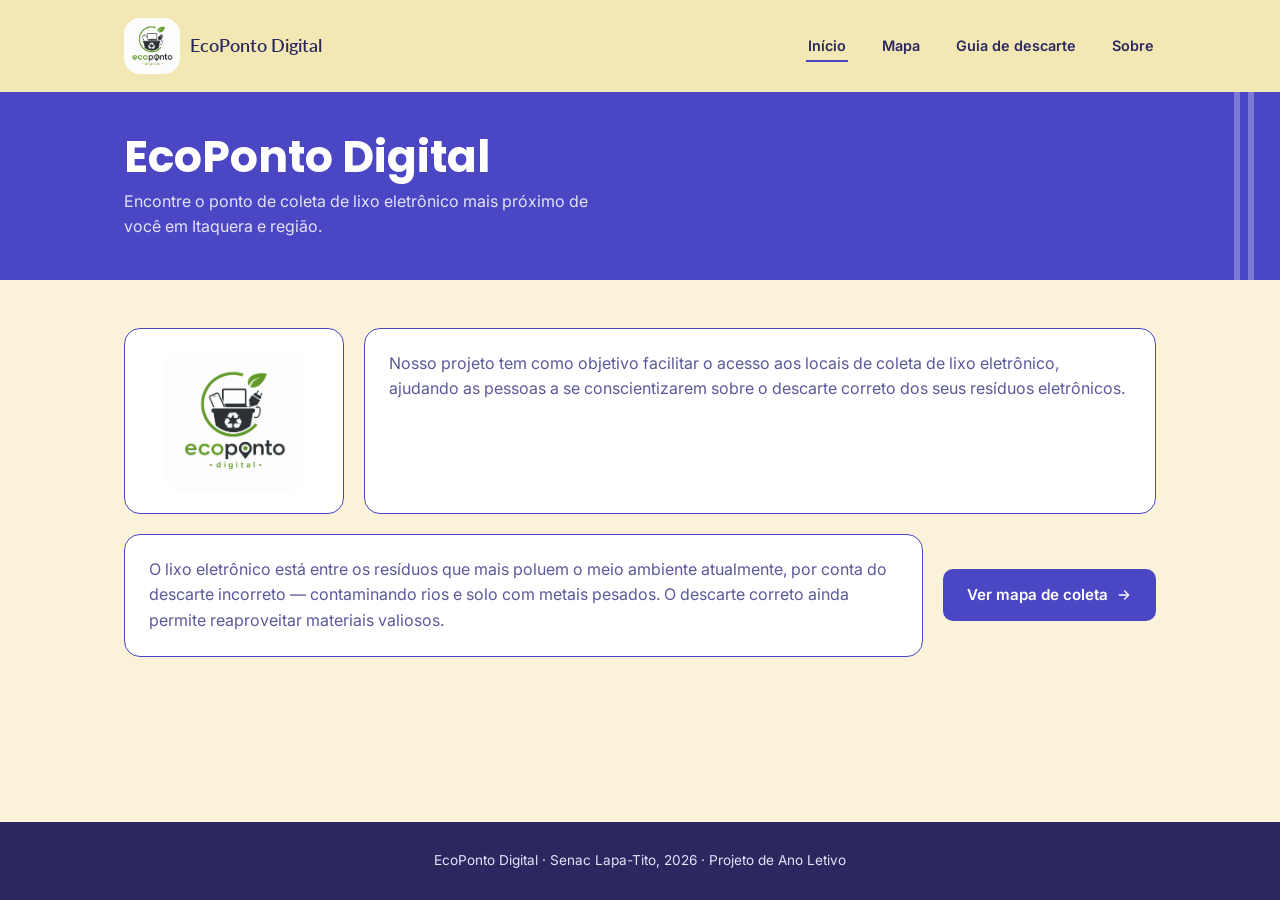
==== index.html @ da5278d1 "corrige estrutura de pastas" ====
<!DOCTYPE html>
<html lang="pt-BR">
<head>
<meta charset="UTF-8">
<meta name="viewport" content="width=device-width, initial-scale=1.0">
<title>EcoPonto Digital — Descarte correto de lixo eletrônico</title>
<link rel="preconnect" href="https://fonts.googleapis.com">
<link href="https://fonts.googleapis.com/css2?family=Fraunces:ital,wght@0,600;1,600&family=Inter:wght@400;600&family=Poppins:wght@600;700&family=Lato:ital,wght@0,100;0,300;0,400;0,700;0,900;1,100;1,300;1,400;1,700;1,900&display=swap" rel="stylesheet">
<link rel="stylesheet" href="css/style.css">
</head>
<body data-page="home">

<header class="site-header">
  <nav class="nav-bar">
    <a class="brand" href="index.html">
      <img class="brand-icon" src="assets/img/logo.jpg" alt="Logo do EcoPonto Digital">
      EcoPonto Digital
    </a>
    <button class="nav-toggle" aria-label="Abrir menu">&#9776;</button>
    <ul class="nav-links">
      <li><a href="index.html" data-page="home">Início</a></li>
      <li><a href="mapa.html" data-page="mapa">Mapa</a></li>
      <li><a href="guia.html" data-page="guia">Guia de descarte</a></li>
      <li><a href="sobre.html" data-page="sobre">Sobre</a></li>
    </ul>
  </nav>
</header>

<section class="hero-band">
  <div class="container">
    <h1>EcoPonto Digital</h1>
    <p>Encontre o ponto de coleta de lixo eletrônico mais próximo de você em Itaquera e região.</p>
  </div>
</section>

<section class="section">
  <div class="container">

    <div class="grid-2">
      <div class="card" style="display:flex; flex-direction:column; align-items:center; justify-content:center; text-align:center;">
        <img src="assets/img/logo.jpg" alt="Logo EcoPonto Digital" style="width:140px; height:auto; border-radius:16px;">
      </div>

      <div class="card">
        <p>Nosso projeto tem como objetivo facilitar o acesso aos locais de coleta de lixo eletrônico, ajudando as pessoas a se conscientizarem sobre o descarte correto dos seus resíduos eletrônicos.</p>
      </div>
    </div>

    <div class="grid-2 reverse" style="margin-top:20px;">
      <div class="card">
        <p>O lixo eletrônico está entre os resíduos que mais poluem o meio ambiente atualmente, por conta do descarte incorreto — contaminando rios e solo com metais pesados. O descarte correto ainda permite reaproveitar materiais valiosos.</p>
      </div>

      <a class="btn" href="mapa.html" style="align-self:center;">
        Ver mapa de coleta
        <svg width="16" height="16" viewBox="0 0 24 24" fill="none" xmlns="http://www.w3.org/2000/svg" aria-hidden="true"><path d="M5 12h14M13 6l6 6-6 6" stroke="currentColor" stroke-width="2" stroke-linecap="round" stroke-linejoin="round"/></svg>
      </a>
    </div>

  </div>
</section>

<footer class="site-footer">
  <p style="color:inherit; margin:0;">EcoPonto Digital · Senac Lapa-Tito, 2026 · Projeto de Ano Letivo</p>
</footer>

<script src="js/main.js"></script>
</body>
</html>
---- css/style.css ----
/* ===== EcoPonto Digital — estilos compartilhados ===== */

:root {
  --purple: #4B47C4;
  --purple-dark: #2B2860;
  --purple-light: #7F7AD4;
  --purple-pale: #E4E2F8;
  --cream: #F3E7B3;
  --cream-light: #FAF3D9;
  --green: #3B6D11;
  --green-light: #EAF3DE;
  --white: #FFFFFF;
  --ink: #2B2860;
  --ink-soft: #5C589A;
  --radius: 16px;
  --radius-sm: 10px;
  --max-width: 1080px;
}

* { box-sizing: border-box; }

html { scroll-behavior: smooth; }

body {
  margin: 0;
  font-family: 'Inter', -apple-system, sans-serif;
  color: var(--ink);
  background: var(--cream-light);
  line-height: 1.6;
  min-height: 100vh;
  display: flex;
  flex-direction: column;
}

h1, h2, h3 {
  color: var(--purple-dark);
  margin: 0 0 0.5em;
  line-height: 1.15;
}

h1, h2, h3 {
  color: var(--purple-dark);
  margin: 0 0 0.5em;
  line-height: 1.15;
}

h2, h3 { font-family: 'Fraunces', Georgia, serif; }

h1 {
  font-family: 'Poppins', 'Inter', Georgia, serif;
  font-size: clamp(2rem, 4vw, 2.75rem);
  font-weight: 700;
}
h2 { font-size: clamp(1.4rem, 3vw, 1.9rem); font-weight: 600; }
h3 { font-size: 1.1rem; font-weight: 600; }

p { margin: 0 0 1em; color: var(--ink-soft); }

a { color: inherit; text-decoration: none; }

.container {
  max-width: var(--max-width);
  margin: 0 auto;
  padding: 0 24px;
}

/* ===== Header / nav ===== */

.site-header {
  background: var(--cream);
}

.nav-bar {
  display: flex;
  align-items: center;
  justify-content: space-between;
  padding: 18px 24px;
  max-width: var(--max-width);
  margin: 0 auto;
}

.brand {
  font-family: 'Lato', serif;
  font-style: bold;
  font-weight: 600;
  font-size: 1.15rem;
  color: var(--ink);
  display: flex;
  align-items: center;
  gap: 10px;
}

.brand-icon {
  width: 56px;
  height: 56px;
  flex-shrink: 0;
  border-radius: 16px;
  object-fit: cover;
}

.nav-links {
  display: flex;
  gap: 32px;
  list-style: none;
  margin: 0;
  padding: 0;
}

.nav-links a {
  font-size: 0.9rem;
  font-weight: 600;
  color: var(--purple-dark);
  padding: 6px 2px;
  border-bottom: 2px solid transparent;
  transition: border-color 0.15s ease;
}

.nav-links a:hover,
.nav-links a[aria-current="page"] {
  border-bottom-color: var(--purple);
}

.nav-toggle {
  display: none;
  background: none;
  border: none;
  font-size: 1.5rem;
  color: var(--purple-dark);
  cursor: pointer;
}

/* ===== Hero band ===== */

.hero-band {
  background: var(--purple);
  padding: 40px 24px;
  position: relative;
  overflow: hidden;
}

.hero-band::after {
  content: "";
  position: absolute;
  top: 0;
  bottom: 0;
  right: 26px;
  width: 6px;
  background: var(--purple-light);
}

.hero-band::before {
  content: "";
  position: absolute;
  top: 0;
  bottom: 0;
  right: 40px;
  width: 6px;
  background: var(--purple-light);
}

.hero-band .container {
  position: relative;
  z-index: 1;
}

.hero-band h1 { color: var(--white); margin-bottom: 6px; }
.hero-band p { color: var(--purple-pale); max-width: 480px; margin: 0; }

/* ===== Buttons ===== */

.btn {
  display: inline-flex;
  align-items: center;
  gap: 8px;
  background: var(--purple);
  color: var(--white);
  border: none;
  border-radius: var(--radius-sm);
  padding: 14px 24px;
  font-size: 0.95rem;
  font-weight: 600;
  cursor: pointer;
  transition: background 0.15s ease;
}

.btn:hover { background: var(--purple-dark); }

.btn-outline {
  background: transparent;
  color: var(--purple-dark);
  border: 1.5px solid var(--purple);
}

.btn-outline:hover { background: var(--purple-pale); }

/* ===== Cards ===== */

.card {
  background: var(--white);
  border: 1.5px solid var(--purple);
  border-radius: var(--radius);
  padding: 22px 24px;
}

.card p:last-child { margin-bottom: 0; }

.card-icon {
  width: 56px;
  height: 56px;
  border-radius: 50%;
  background: var(--green-light);
  display: flex;
  align-items: center;
  justify-content: center;
  margin-bottom: 12px;
}

/* ===== Layout helpers ===== */

.section {
  padding: 48px 24px;
}

.grid-2 {
  display: grid;
  grid-template-columns: minmax(160px, 220px) 1fr;
  gap: 20px;
  align-items: stretch;
}

.grid-2.reverse {
  grid-template-columns: 1fr auto;
}

@media (max-width: 640px) {
  .grid-2, .grid-2.reverse { grid-template-columns: 1fr; }
  .nav-links { display: none; }
  .nav-toggle { display: block; }
  .nav-bar.open .nav-links {
    display: flex;
    flex-direction: column;
    position: absolute;
    top: 64px;
    left: 0;
    right: 0;
    background: var(--cream);
    padding: 16px 24px 24px;
    gap: 16px;
    z-index: 10;
  }
}

/* ===== Map page ===== */

.map-frame {
  width: 100%;
  height: 480px;
  border: 0;
  border-radius: var(--radius);
  display: block;
}

.legend {
  display: flex;
  flex-wrap: wrap;
  gap: 12px;
  margin-top: 20px;
}

.legend-item {
  display: flex;
  align-items: center;
  gap: 8px;
  font-size: 0.85rem;
  color: var(--ink-soft);
  background: var(--white);
  border: 1px solid var(--purple-pale);
  border-radius: 999px;
  padding: 6px 14px;
}

.dot {
  width: 10px;
  height: 10px;
  border-radius: 50%;
  background: var(--green);
}

/* ===== Guide page ===== */

.guide-table {
  width: 100%;
  border-collapse: collapse;
  background: var(--white);
  border-radius: var(--radius);
  overflow: hidden;
  border: 1.5px solid var(--purple-pale);
}

.guide-table th, .guide-table td {
  text-align: left;
  padding: 14px 18px;
  font-size: 0.9rem;
  border-bottom: 1px solid var(--purple-pale);
}

.guide-table th {
  background: var(--purple-pale);
  color: var(--purple-dark);
  font-family: 'Fraunces', serif;
  font-weight: 600;
}

.guide-table tr:last-child td { border-bottom: none; }

.tag-yes { color: var(--green); font-weight: 600; }
.tag-no { color: #A33A2D; font-weight: 600; }

/* ===== About page ===== */

.ods-row {
  display: flex;
  gap: 14px;
  flex-wrap: wrap;
  margin-top: 20px;
}

.ods-chip {
  background: var(--green-light);
  color: var(--green);
  border-radius: var(--radius-sm);
  padding: 10px 16px;
  font-size: 0.85rem;
  font-weight: 600;
  display: flex;
  align-items: center;
  gap: 8px;
}

.ods-icon {
  width: 100px;
  height: 100px;
  flex-shrink: 0;
  border-radius: 4px;
  object-fit: cover;
}

.team-grid {
  display: grid;
  grid-template-columns: repeat(auto-fill, minmax(200px, 1fr));
  gap: 14px;
  margin-top: 16px;
}

.team-card {
  background: var(--white);
  border: 1px solid var(--purple-pale);
  border-radius: var(--radius-sm);
  padding: 14px 16px;
  font-size: 0.9rem;
  font-weight: 600;
  color: var(--purple-dark);
}

/* ===== Footer ===== */

.site-footer {
  background: var(--purple-dark);
  color: var(--purple-pale);
  padding: 28px 24px;
  font-size: 0.85rem;
  text-align: center;
  margin-top: auto;
}

.site-footer a { color: var(--white); border-bottom: 1px solid var(--purple-light); }
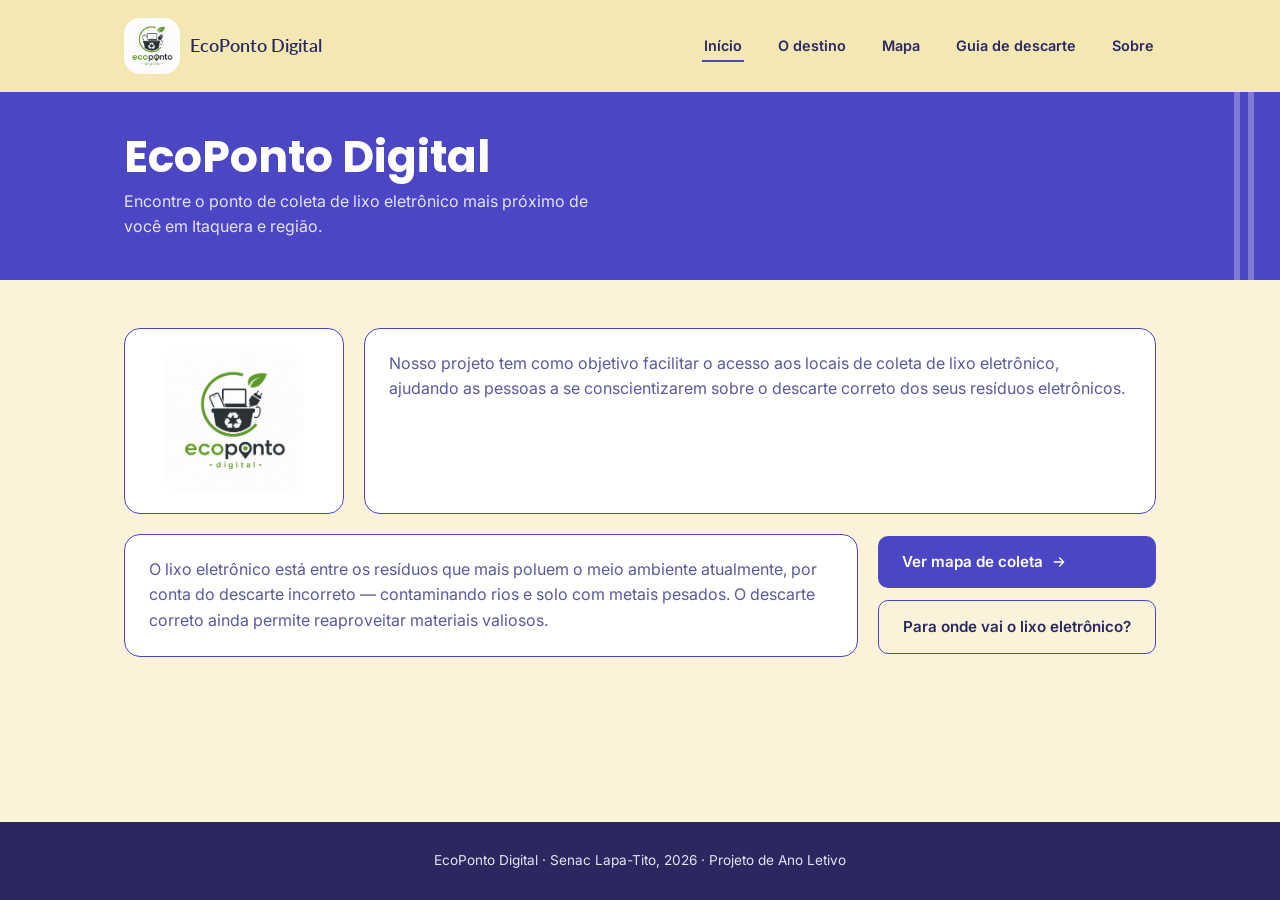
==== commit 5b98633d: "Add destination page (descarte.html), nav link and home CTA Co-Authored-By: Claude Sonnet 5.5 <norep" ====
--- a/index.html
+++ b/index.html
@@ -19,6 +19,7 @@
     <button class="nav-toggle" aria-label="Abrir menu">&#9776;</button>
     <ul class="nav-links">
       <li><a href="index.html" data-page="home">Início</a></li>
+      <li><a href="descarte.html" data-page="destino">O destino</a></li>
       <li><a href="mapa.html" data-page="mapa">Mapa</a></li>
       <li><a href="guia.html" data-page="guia">Guia de descarte</a></li>
       <li><a href="sobre.html" data-page="sobre">Sobre</a></li>
@@ -51,10 +52,13 @@
         <p>O lixo eletrônico está entre os resíduos que mais poluem o meio ambiente atualmente, por conta do descarte incorreto — contaminando rios e solo com metais pesados. O descarte correto ainda permite reaproveitar materiais valiosos.</p>
       </div>
 
-      <a class="btn" href="mapa.html" style="align-self:center;">
-        Ver mapa de coleta
-        <svg width="16" height="16" viewBox="0 0 24 24" fill="none" xmlns="http://www.w3.org/2000/svg" aria-hidden="true"><path d="M5 12h14M13 6l6 6-6 6" stroke="currentColor" stroke-width="2" stroke-linecap="round" stroke-linejoin="round"/></svg>
-      </a>
+      <div style="align-self:center; display:flex; flex-direction:column; gap:12px;">
+        <a class="btn" href="mapa.html">
+          Ver mapa de coleta
+          <svg width="16" height="16" viewBox="0 0 24 24" fill="none" xmlns="http://www.w3.org/2000/svg" aria-hidden="true"><path d="M5 12h14M13 6l6 6-6 6" stroke="currentColor" stroke-width="2" stroke-linecap="round" stroke-linejoin="round"/></svg>
+        </a>
+        <a class="btn btn-outline" href="descarte.html">Para onde vai o lixo eletrônico?</a>
+      </div>
     </div>
 
   </div>
--- a/css/style.css
+++ b/css/style.css
@@ -362,6 +362,114 @@
   color: var(--purple-dark);
 }
 
+/* ===== Destination page (descarte.html) ===== */
+
+.section-alt { background: #F3EED7; }
+
+.eyebrow {
+  font-size: 0.75rem;
+  text-transform: uppercase;
+  letter-spacing: 0.08em;
+  font-weight: 700;
+  color: var(--green);
+  margin-bottom: 8px;
+}
+
+.grid-even {
+  grid-template-columns: 1fr 1fr;
+  gap: 24px;
+}
+
+.grid-3 {
+  display: grid;
+  grid-template-columns: repeat(3, 1fr);
+  gap: 16px;
+}
+
+.grid-5 {
+  display: grid;
+  grid-template-columns: repeat(5, 1fr);
+  gap: 12px;
+}
+
+.stack > * + * { margin-top: 12px; }
+
+.step {
+  background: var(--white);
+  border: 1px solid var(--purple-pale);
+  border-radius: var(--radius-sm);
+  padding: 16px 14px;
+}
+
+.step strong {
+  display: block;
+  color: var(--purple-dark);
+  margin-bottom: 6px;
+}
+
+.step p { font-size: 0.86rem; margin: 0; }
+
+.number {
+  display: inline-grid;
+  place-items: center;
+  width: 28px;
+  height: 28px;
+  background: var(--purple);
+  color: var(--white);
+  border-radius: 50%;
+  font-weight: 700;
+  font-size: 0.85rem;
+  margin-bottom: 10px;
+}
+
+.material {
+  background: var(--white);
+  border: 1px solid var(--purple-pale);
+  border-left: 4px solid var(--green);
+  border-radius: var(--radius-sm);
+  padding: 12px 14px;
+}
+
+.material strong { display: block; color: var(--purple-dark); font-size: 0.95rem; }
+.material p { font-size: 0.82rem; margin: 2px 0 0; }
+
+.notice {
+  background: var(--green-light);
+  color: var(--green);
+  border-radius: var(--radius-sm);
+  padding: 14px 18px;
+  font-size: 0.9rem;
+  margin-top: 16px;
+}
+
+.warning {
+  background: #F8E8E5;
+  border: 1.5px solid #B85B50;
+  border-radius: var(--radius);
+  padding: 20px 24px;
+}
+
+.warning h3 { color: #8D342C; }
+.warning p { margin: 0; color: var(--ink-soft); }
+.warning .eyebrow { color: #8D342C; }
+
+.btn-row {
+  display: flex;
+  flex-wrap: wrap;
+  gap: 12px;
+  margin-top: 8px;
+}
+
+@media (max-width: 900px) {
+  .grid-5 { grid-template-columns: repeat(2, 1fr); }
+  .grid-3 { grid-template-columns: 1fr; }
+}
+
+@media (max-width: 640px) {
+  .grid-even { grid-template-columns: 1fr; }
+  .grid-5 { grid-template-columns: 1fr; }
+}
+
 /* ===== Footer ===== */
 
 .site-footer {
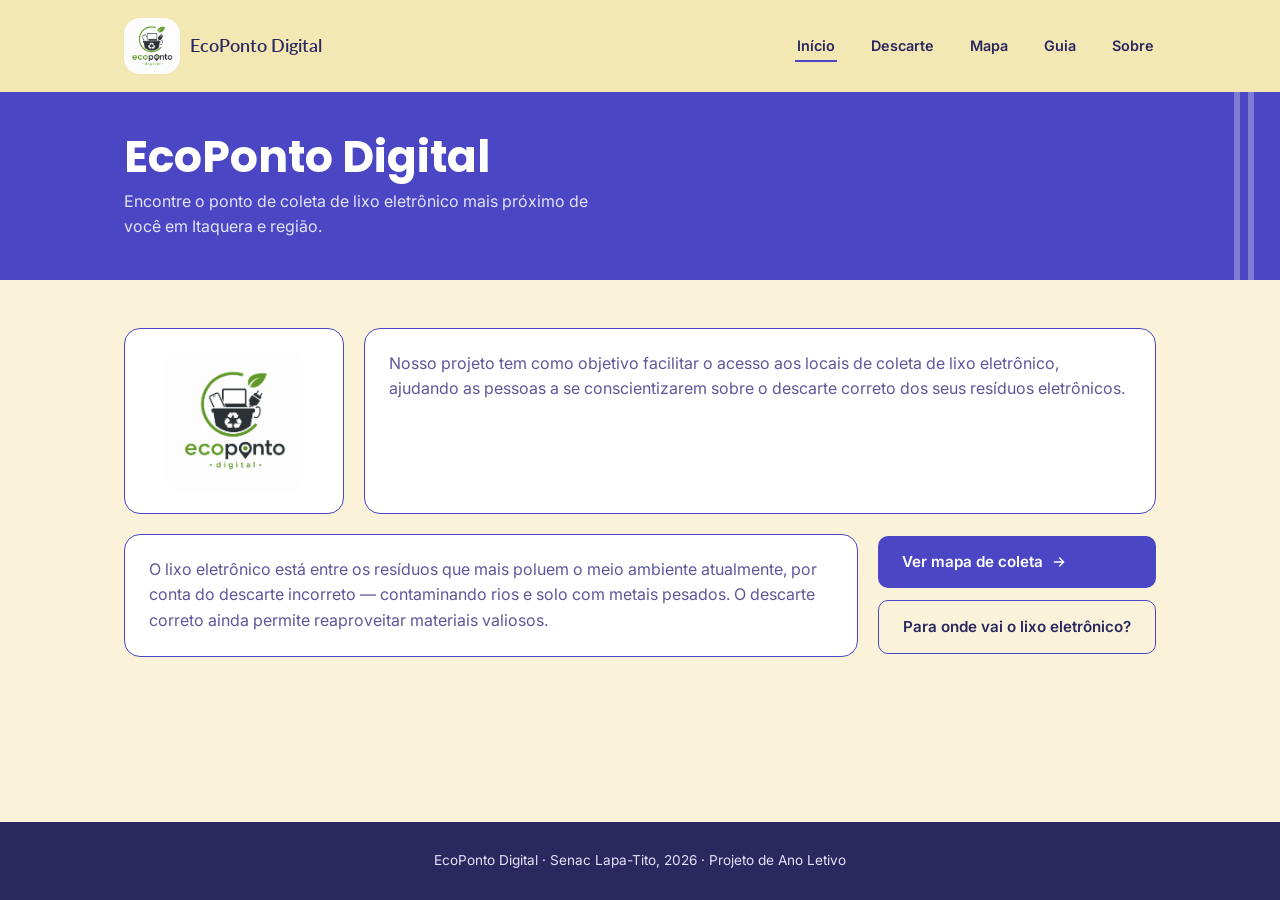
==== commit 26366959: "Update index.html" ====
--- a/index.html
+++ b/index.html
@@ -19,9 +19,9 @@
     <button class="nav-toggle" aria-label="Abrir menu">&#9776;</button>
     <ul class="nav-links">
       <li><a href="index.html" data-page="home">Início</a></li>
-      <li><a href="descarte.html" data-page="destino">O destino</a></li>
+      <li><a href="descarte.html" data-page="destino">Descarte</a></li>
       <li><a href="mapa.html" data-page="mapa">Mapa</a></li>
-      <li><a href="guia.html" data-page="guia">Guia de descarte</a></li>
+      <li><a href="guia.html" data-page="guia">Guia</a></li>
       <li><a href="sobre.html" data-page="sobre">Sobre</a></li>
     </ul>
   </nav>
